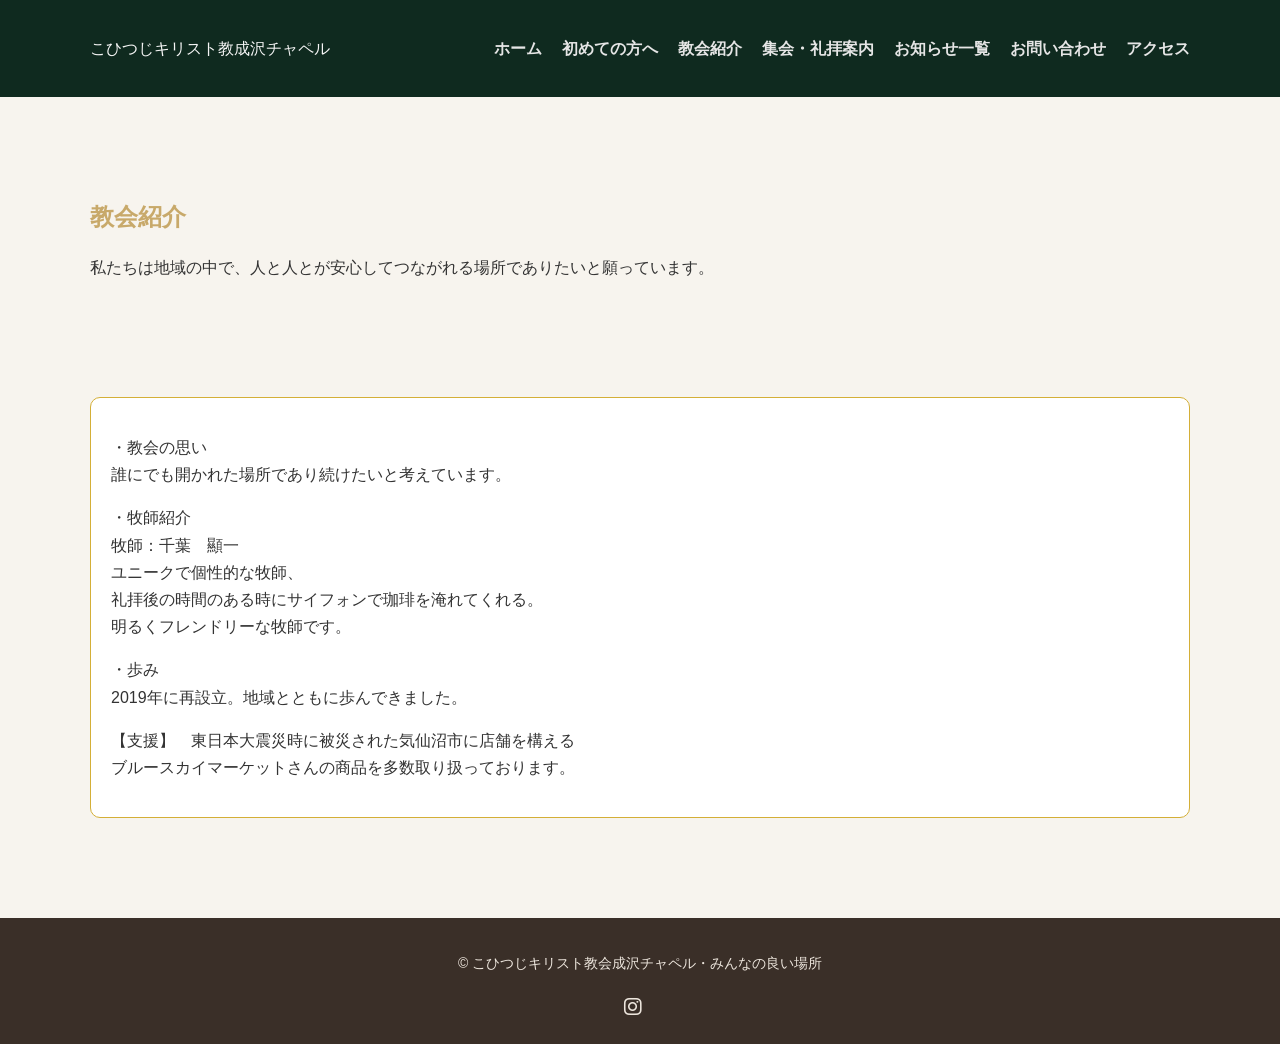
==== about.html @ bd824079 "Update about.html" ====
<!DOCTYPE html>
<html lang="ja">
<head>
    <meta charset="UTF-8">
    <meta name="viewport" content="width=device-width, initial-scale=1.0">
    <title>教会紹介 |みんなの良い場所</title>
    <link rel="stylesheet" href="style.css">
      <link rel="stylesheet" href="https://cdnjs.cloudflare.com/ajax/libs/font-awesome/6.5.0/css/all.min.css">
</head>

<body>

<header>
    <div class="container">
        <div class="logo">こひつじキリスト教成沢チャペル</div>
        <nav>
                      <ul>
                <li><a href="index.html">ホーム</a></li>          
                <li><a href="first.html">初めての方へ</a></li>
                <li><a href="about.html">教会紹介</a></li>
                <li><a href="service.html">集会・礼拝案内</a></li>
                <li><a href="news.html">お知らせ一覧</a></li>
                <li><a href="info.html">お問い合わせ</a></li>          
                <li><a href="access.html">アクセス</a></li>
            </ul>
        </nav>
    </div>
</header>

<section class="hero">
    <div class="container">
        <h1>教会紹介</h1>
        <p>私たちは地域の中で、人と人とが安心してつながれる場所でありたいと願っています。</p>
    </div>
</section>

<section>
    <div class="container">

       
        <div class="card">
            <p>・教会の思い<br>
            誰にでも開かれた場所であり続けたいと考えています。</p>
            <p>・牧師紹介<br>
            牧師：千葉　顯一<br>
            ユニークで個性的な牧師、<br>
            礼拝後の時間のある時にサイフォンで珈琲を淹れてくれる。<br>
        明るくフレンドリーな牧師です。</p>
            <p>・歩み<br>
            2019年に再設立。地域とともに歩んできました。</p>
            <p>
                【支援】　東日本大震災時に被災された気仙沼市に店舗を構える<br>
                ブルースカイマーケットさんの商品を多数取り扱っております。
            </p>
        </div>

       

    </div>
</section>

<!-- フッター -->
<footer>
    <p>© こひつじキリスト教会成沢チャペル・みんなの良い場所</p>  
    <div class="sns">
     <a href="https://www.insutagram.com/kohitsujichurch?igsh=MWo3ZGkzaDhvanh0cg==" target="_blank">
         <i class="fab fa-instagram"</i>
---- style.css ----
/* style.css */
body {
    margin: 0;
    padding: 0;
    font-family: "Helvetica Neue", Arial, sans-serif;
    background-color: #F7F4EE; /* 生成り */
    color: #333333; /* ダークグレー */
    line-height: 1.7;
}

/* ===== コンテナ（中央寄せ） ===== */
.container {
    max-width: 1100px;
    margin: 0 auto;
    padding: 20px;
}

/* ===== ヘッダー ===== */
header {
    background-color: #0f2a1f; /* 深緑 */
    color: #F5F5F5; /* オフホワイト */
    padding: 15px 0;
}

header .container {
    display: flex;
    justify-content: space-between;
    align-items: center;
}

/* ロゴ */
.logo {
    margib: 0 40px;
}

.rogo a {
    display: flex;
    align-items: center;
    justify-content: center;
    width: 90px;
    heigth: 90px;
    border: 2px solid #c9a96a;
    border-radius: 50%;
    color:c9a96a;
    text-decoration: none;
    font-size: 2px;
}

/* ナビ */
nav ul {
    list-style: none;
    margin: 0;
    padding: 0;
    display: flex;
    gap: 20px;
}

nav a {
    color: #e5e5e5;
    text-decoration: none;
    font-weight: bold;
}

nav a:hover {
    opacity: 0.7;
}

/* ===== 見出し ===== */
h1, h2, h3 {
    color: #C8A96A; /* 少しくすんだ金 */
    margin-bottom: 10px;
}

/* ===== セクション ===== */
section {
    margin: 60px 0;
    
}

/* ===== ボタン ===== */
.btn {
    display: inline-block;
    background-color: #d4af37; /* 金 */
    color: #000000; /* 黒文字 */
    padding: 12px 24px;
    text-decoration: none;
    font-weight: bold;
    border-radius: 6px;
    transition: 0.3s;
}

.btn:hover {
    background-color: #ffd700;
}

/* ===== カード（サービスなど） ===== */
.card {
    background-color: #FFFFFF;
    padding: 20px;
    border-radius: 10px;
    border: 1px solid #d4af37;
    margin-bottom: 20px;
}

/* ===== フッター ===== */
footer {
    background-color: #3A2F28;
    color: #EDE6DD;
    text-align: center;
    padding: 20px;
    font-size: 14px;
}

/* ===== レスポンシブ ===== */
@media (max-width: 768px) {

    header .container {
        flex-direction: column;
        gap: 10px;
    }

    nav ul {
        flex-direction: column;
        gap: 10px;
    }

    .container {
        padding: 15px;
    }

    h1 {
        font-size: 24px;
    }
}

.first .box p {
    color: #111111;
    line-height: 1.8;
    font-size: 16px;
}

.first .box {
    background: #FFFFFF;
    padding: 20px;
}

.sns {
    margin-top: 10px;
}

.sns a {
    color: #EDE6DD;
    font-size: 20px;
    margin-right: 15px;
    text-decoration: none;
    transition: 0.3s;
}

.sns a:hover {
    opacity: 0.6;
}
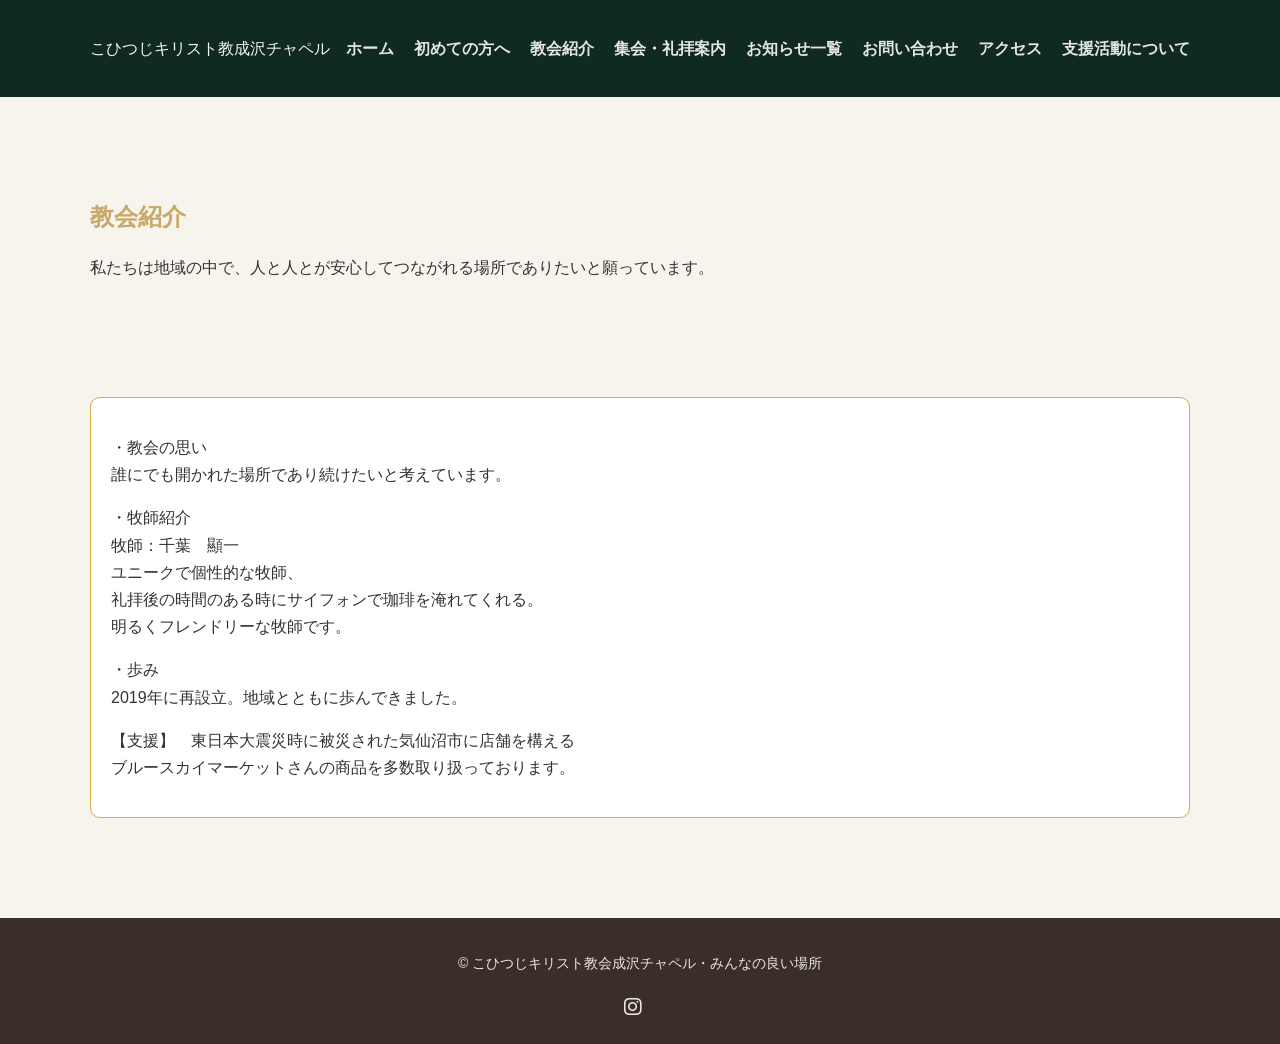
==== commit 8549bdaa: "Add link to market activities in about.html" ====
--- a/about.html
+++ b/about.html
@@ -21,7 +21,8 @@
                 <li><a href="service.html">集会・礼拝案内</a></li>
                 <li><a href="news.html">お知らせ一覧</a></li>
                 <li><a href="info.html">お問い合わせ</a></li>          
-                <li><a href="access.html">アクセス</a></li>
+                <li><a href="access.html">アクセス</a></li>  
+                <li><a href="market.html">支援活動について</a></li> 
             </ul>
         </nav>
     </div>
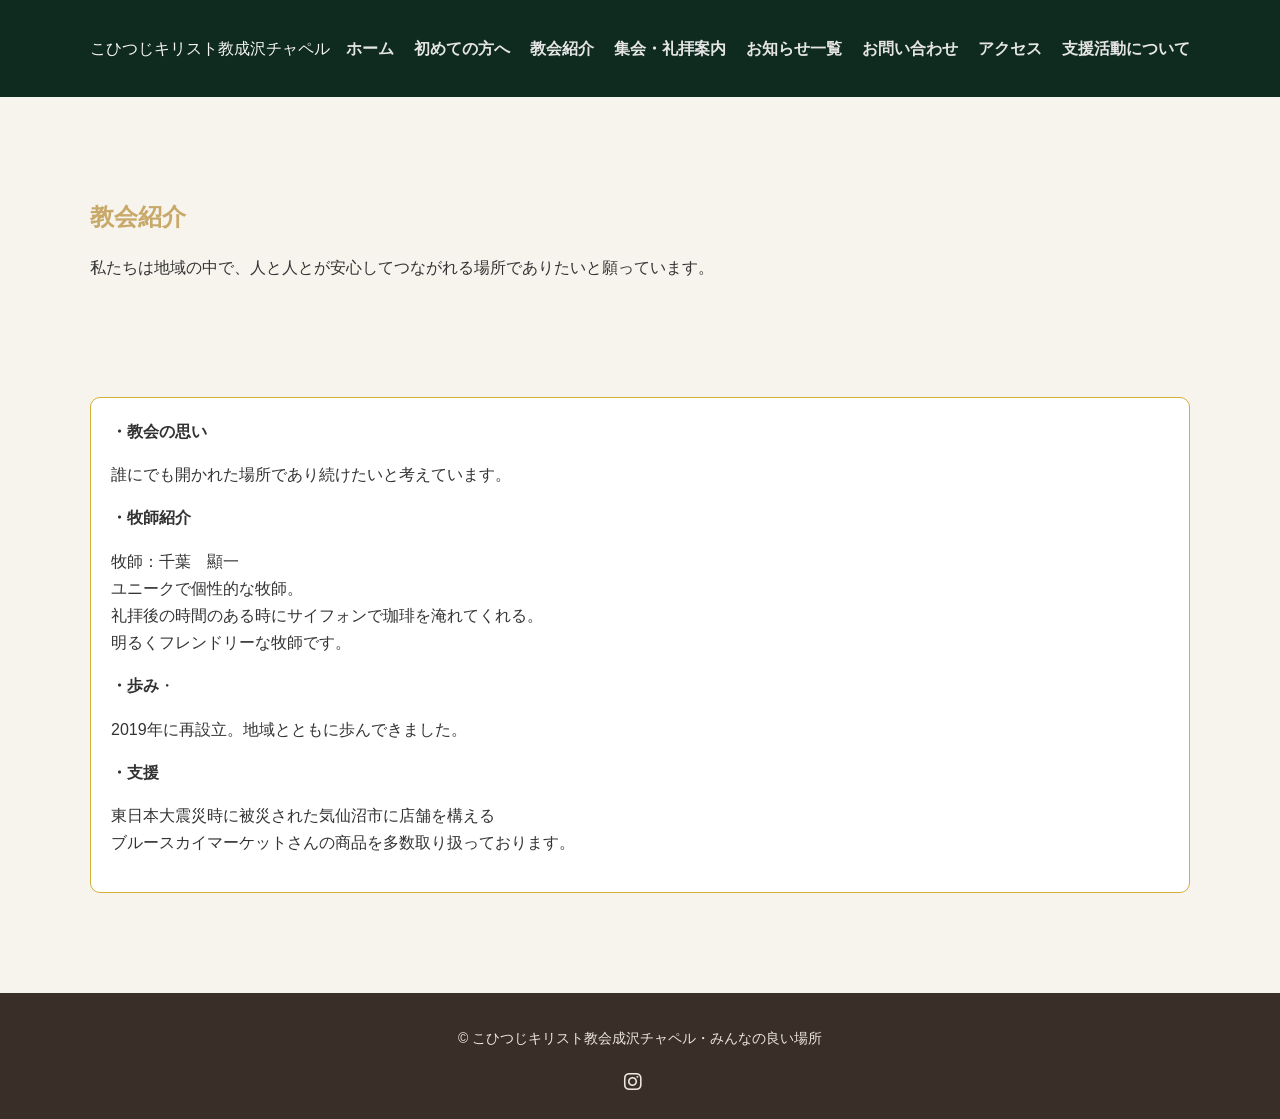
==== commit 84bcb3c7: "Enhance church information section with strong tags" ====
--- a/about.html
+++ b/about.html
@@ -40,17 +40,17 @@
 
        
         <div class="card">
-            <p>・教会の思い<br>
-            誰にでも開かれた場所であり続けたいと考えています。</p>
-            <p>・牧師紹介<br>
-            牧師：千葉　顯一<br>
-            ユニークで個性的な牧師、<br>
+            <strong>・教会の思い</strong>
+            <p>誰にでも開かれた場所であり続けたいと考えています。</p>
+            <strong>・牧師紹介</strong>
+           <p> 牧師：千葉　顯一<br>
+            ユニークで個性的な牧師。<br>
             礼拝後の時間のある時にサイフォンで珈琲を淹れてくれる。<br>
         明るくフレンドリーな牧師です。</p>
-            <p>・歩み<br>
-            2019年に再設立。地域とともに歩んできました。</p>
-            <p>
-                【支援】　東日本大震災時に被災された気仙沼市に店舗を構える<br>
+            <strong>・歩み</strong>・
+            <p>2019年に再設立。地域とともに歩んできました。</p>
+            <strong> ・支援　</strong>
+            <p>東日本大震災時に被災された気仙沼市に店舗を構える<br>
                 ブルースカイマーケットさんの商品を多数取り扱っております。
             </p>
         </div>
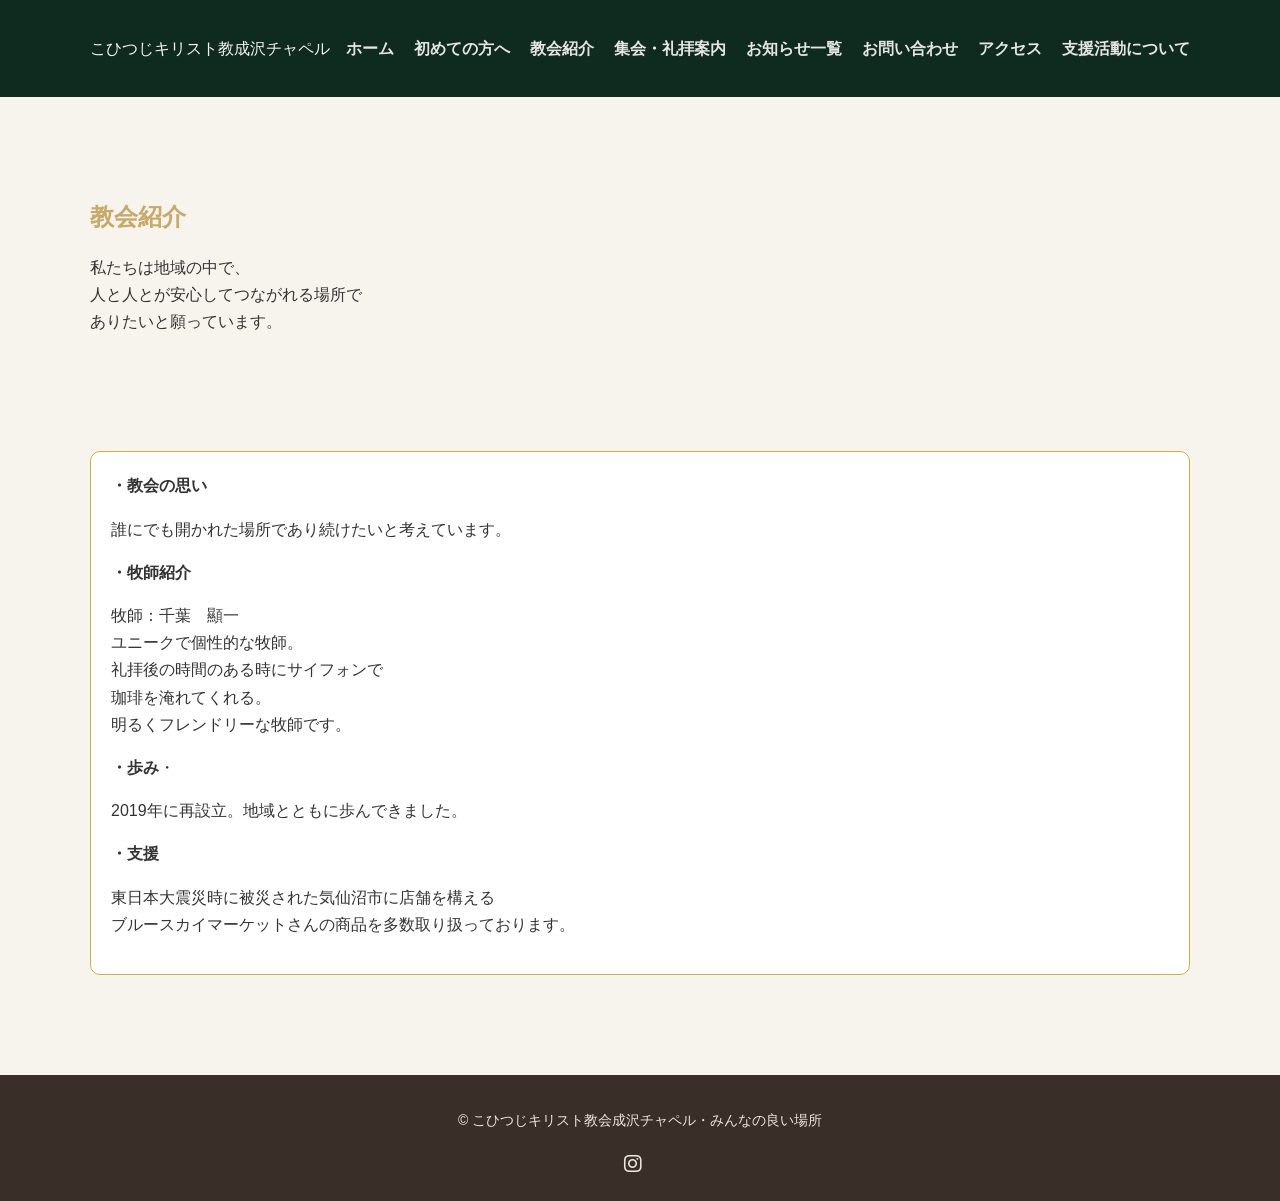
==== commit 5044fe34: "Improve readability of text in about.html Split long sentences into multiple lines for better readab" ====
--- a/about.html
+++ b/about.html
@@ -31,7 +31,9 @@
 <section class="hero">
     <div class="container">
         <h1>教会紹介</h1>
-        <p>私たちは地域の中で、人と人とが安心してつながれる場所でありたいと願っています。</p>
+        <p>私たちは地域の中で、<br>
+            人と人とが安心してつながれる場所で<br>
+            ありたいと願っています。</p>
     </div>
 </section>
 
@@ -45,7 +47,8 @@
             <strong>・牧師紹介</strong>
            <p> 牧師：千葉　顯一<br>
             ユニークで個性的な牧師。<br>
-            礼拝後の時間のある時にサイフォンで珈琲を淹れてくれる。<br>
+            礼拝後の時間のある時にサイフォンで<br>
+               珈琲を淹れてくれる。<br>
         明るくフレンドリーな牧師です。</p>
             <strong>・歩み</strong>・
             <p>2019年に再設立。地域とともに歩んできました。</p>
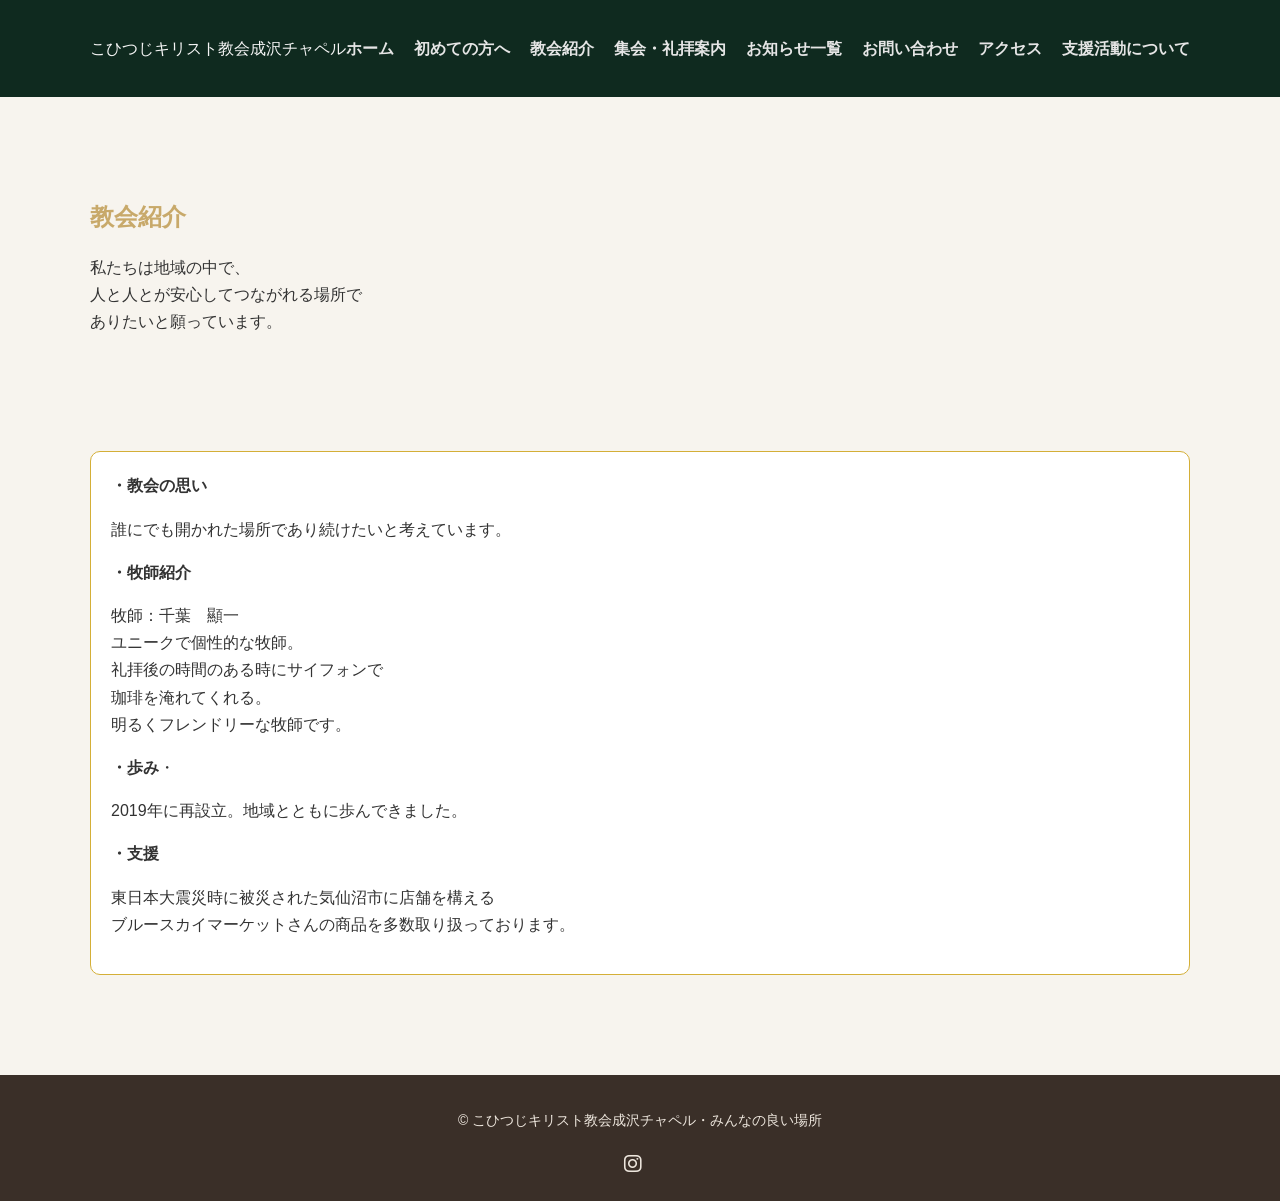
==== commit cec49591: "Update logo text in about.html" ====
--- a/about.html
+++ b/about.html
@@ -12,7 +12,7 @@
 
 <header>
     <div class="container">
-        <div class="logo">こひつじキリスト教成沢チャペル</div>
+        <div class="logo">こひつじキリスト教会成沢チャペル</div>
         <nav>
                       <ul>
                 <li><a href="index.html">ホーム</a></li>          
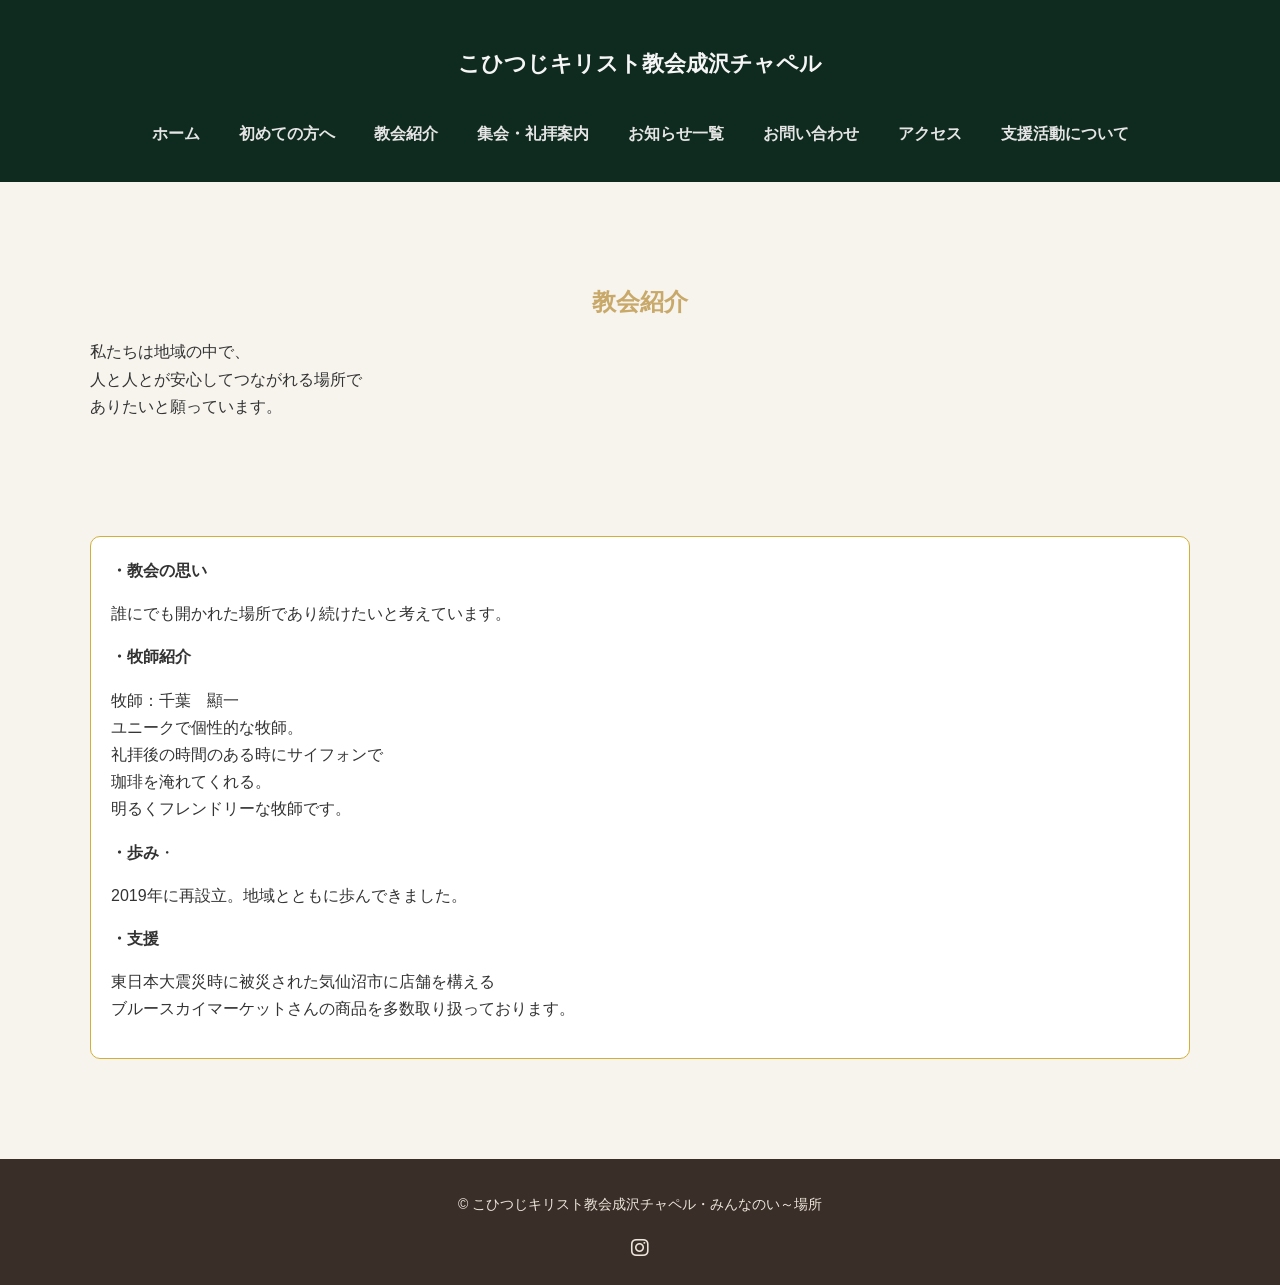
==== commit 8e912e71: "Update title and footer text in about.html" ====
--- a/about.html
+++ b/about.html
@@ -3,7 +3,7 @@
 <head>
     <meta charset="UTF-8">
     <meta name="viewport" content="width=device-width, initial-scale=1.0">
-    <title>教会紹介 |みんなの良い場所</title>
+    <title>教会紹介 |みんなのい～場所</title>
     <link rel="stylesheet" href="style.css">
       <link rel="stylesheet" href="https://cdnjs.cloudflare.com/ajax/libs/font-awesome/6.5.0/css/all.min.css">
 </head>
@@ -13,6 +13,7 @@
 <header>
     <div class="container">
         <div class="logo">こひつじキリスト教会成沢チャペル</div>
+       <br>
         <nav>
                       <ul>
                 <li><a href="index.html">ホーム</a></li>          
@@ -65,7 +66,7 @@
 
 <!-- フッター -->
 <footer>
-    <p>© こひつじキリスト教会成沢チャペル・みんなの良い場所</p>  
+    <p>© こひつじキリスト教会成沢チャペル・みんなのい～場所</p>  
     <div class="sns">
      <a href="https://www.insutagram.com/kohitsujichurch?igsh=MWo3ZGkzaDhvanh0cg==" target="_blank">
          <i class="fab fa-instagram"</i>
--- a/style.css
+++ b/style.css
@@ -1,87 +1,86 @@
-/* style.css */
+/* ===== 基本設定 ===== */
 body {
     margin: 0;
     padding: 0;
     font-family: "Helvetica Neue", Arial, sans-serif;
-    background-color: #F7F4EE; /* 生成り */
-    color: #333333; /* ダークグレー */
+    background-color: #F7F4EE;
+    color: #333333;
     line-height: 1.7;
 }
 
 /* ===== コンテナ（中央寄せ） ===== */
 .container {
     max-width: 1100px;
+    width: 90%;
     margin: 0 auto;
     padding: 20px;
 }
 
 /* ===== ヘッダー ===== */
 header {
-    background-color: #0f2a1f; /* 深緑 */
-    color: #F5F5F5; /* オフホワイト */
+    background-color: #0f2a1f;
+    color: #F5F5F5;
     padding: 15px 0;
 }
 
+/* ←ここが一番重要（縦並びに変更） */
 header .container {
     display: flex;
-    justify-content: space-between;
+    flex-direction: column;
     align-items: center;
+    text-align: center;
 }
 
 /* ロゴ */
 .logo {
-    margib: 0 40px;
+    margin: 10px 0;
+    font-size: 22px;
+    font-weight: bold;
 }
 
-.rogo a {
-    display: flex;
-    align-items: center;
-    justify-content: center;
-    width: 90px;
-    heigth: 90px;
-    border: 2px solid #c9a96a;
-    border-radius: 50%;
-    color:c9a96a;
-    text-decoration: none;
-    font-size: 2px;
-}
-
-/* ナビ */
+/* ナビ（横並び中央） */
 nav ul {
     list-style: none;
     margin: 0;
     padding: 0;
     display: flex;
-    gap: 20px;
+    justify-content: center;
+    flex-wrap: wrap;
+    gap: 15px;
 }
 
+/* リンク */
 nav a {
     color: #e5e5e5;
     text-decoration: none;
     font-weight: bold;
+    padding: 8px 12px;
+    border-radius: 5px;
+    transition: 0.3s;
 }
 
 nav a:hover {
-    opacity: 0.7;
+    background-color: #c9a96a;
+    color: #0f2a1f;
 }
 
 /* ===== 見出し ===== */
 h1, h2, h3 {
-    color: #C8A96A; /* 少しくすんだ金 */
+    color: #C8A96A;
     margin-bottom: 10px;
+    text-align: center;
 }
 
 /* ===== セクション ===== */
 section {
     margin: 60px 0;
-    
 }
 
 /* ===== ボタン ===== */
 .btn {
     display: inline-block;
-    background-color: #d4af37; /* 金 */
-    color: #000000; /* 黒文字 */
+    background-color: #d4af37;
+    color: #000000;
     padding: 12px 24px;
     text-decoration: none;
     font-weight: bold;
@@ -93,13 +92,26 @@
     background-color: #ffd700;
 }
 
-/* ===== カード（サービスなど） ===== */
+/* ===== カード ===== */
 .card {
     background-color: #FFFFFF;
     padding: 20px;
     border-radius: 10px;
     border: 1px solid #d4af37;
     margin-bottom: 20px;
+}
+
+/* カード横並び（PC） */
+.cards {
+    display: flex;
+    gap: 20px;
+}
+
+/* ===== 画像 ===== */
+img {
+    max-width: 100%;
+    height: auto;
+    margin-top: 10px;
 }
 
 /* ===== フッター ===== */
@@ -111,39 +123,7 @@
     font-size: 14px;
 }
 
-/* ===== レスポンシブ ===== */
-@media (max-width: 768px) {
-
-    header .container {
-        flex-direction: column;
-        gap: 10px;
-    }
-
-    nav ul {
-        flex-direction: column;
-        gap: 10px;
-    }
-
-    .container {
-        padding: 15px;
-    }
-
-    h1 {
-        font-size: 24px;
-    }
-}
-
-.first .box p {
-    color: #111111;
-    line-height: 1.8;
-    font-size: 16px;
-}
-
-.first .box {
-    background: #FFFFFF;
-    padding: 20px;
-}
-
+/* SNS */
 .sns {
     margin-top: 10px;
 }
@@ -151,7 +131,7 @@
 .sns a {
     color: #EDE6DD;
     font-size: 20px;
-    margin-right: 15px;
+    margin: 0 10px;
     text-decoration: none;
     transition: 0.3s;
 }
@@ -159,3 +139,36 @@
 .sns a:hover {
     opacity: 0.6;
 }
+
+/* ===== レスポンシブ ===== */
+@media (max-width: 768px) {
+
+    header .container {
+        flex-direction: column;
+        align-items: center;
+    }
+
+    nav ul {
+        flex-direction: column;
+        align-items: center;
+    }
+
+    .cards {
+        flex-direction: column;
+    }
+
+    h1 {
+        font-size: 24px;
+    }
+
+    .container {
+        padding: 15px;
+    }
+}
+
+/* 小さいスマホ */
+@media (max-width: 480px) {
+    body {
+        font-size: 14px;
+    }
+}
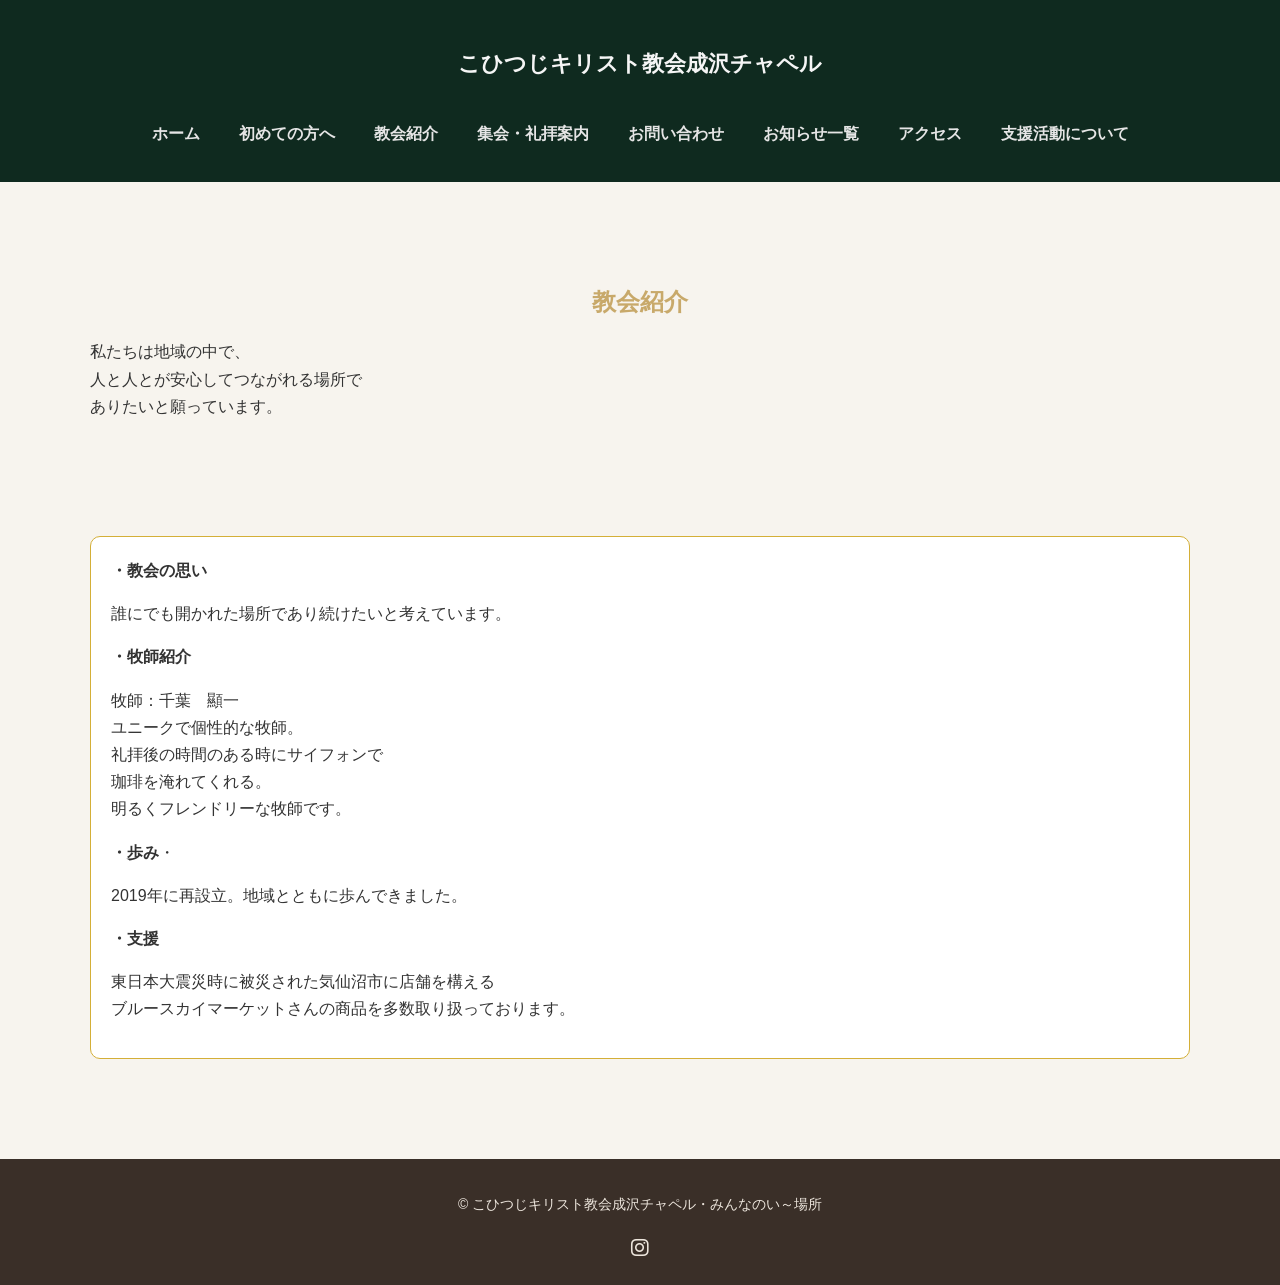
==== commit f87ac571: "Reorder navigation links in about.html" ====
--- a/about.html
+++ b/about.html
@@ -20,8 +20,8 @@
                 <li><a href="first.html">初めての方へ</a></li>
                 <li><a href="about.html">教会紹介</a></li>
                 <li><a href="service.html">集会・礼拝案内</a></li>
-                <li><a href="news.html">お知らせ一覧</a></li>
-                <li><a href="info.html">お問い合わせ</a></li>          
+                <li><a href="info.html">お問い合わせ</a></li>
+                <li><a href="news.html">お知らせ一覧</a></li>          
                 <li><a href="access.html">アクセス</a></li>  
                 <li><a href="market.html">支援活動について</a></li> 
             </ul>
--- a/style.css
+++ b/style.css
@@ -65,12 +65,16 @@
 }
 
 /* ===== 見出し ===== */
-h1, h2, h3 {
+h1, h2{
     color: #C8A96A;
     margin-bottom: 10px;
     text-align: center;
 }
-
+h3{
+    color: #0D0D0D;
+    margin-bottom: 10px;
+    text-align: center;
+}
 /* ===== セクション ===== */
 section {
     margin: 60px 0;
